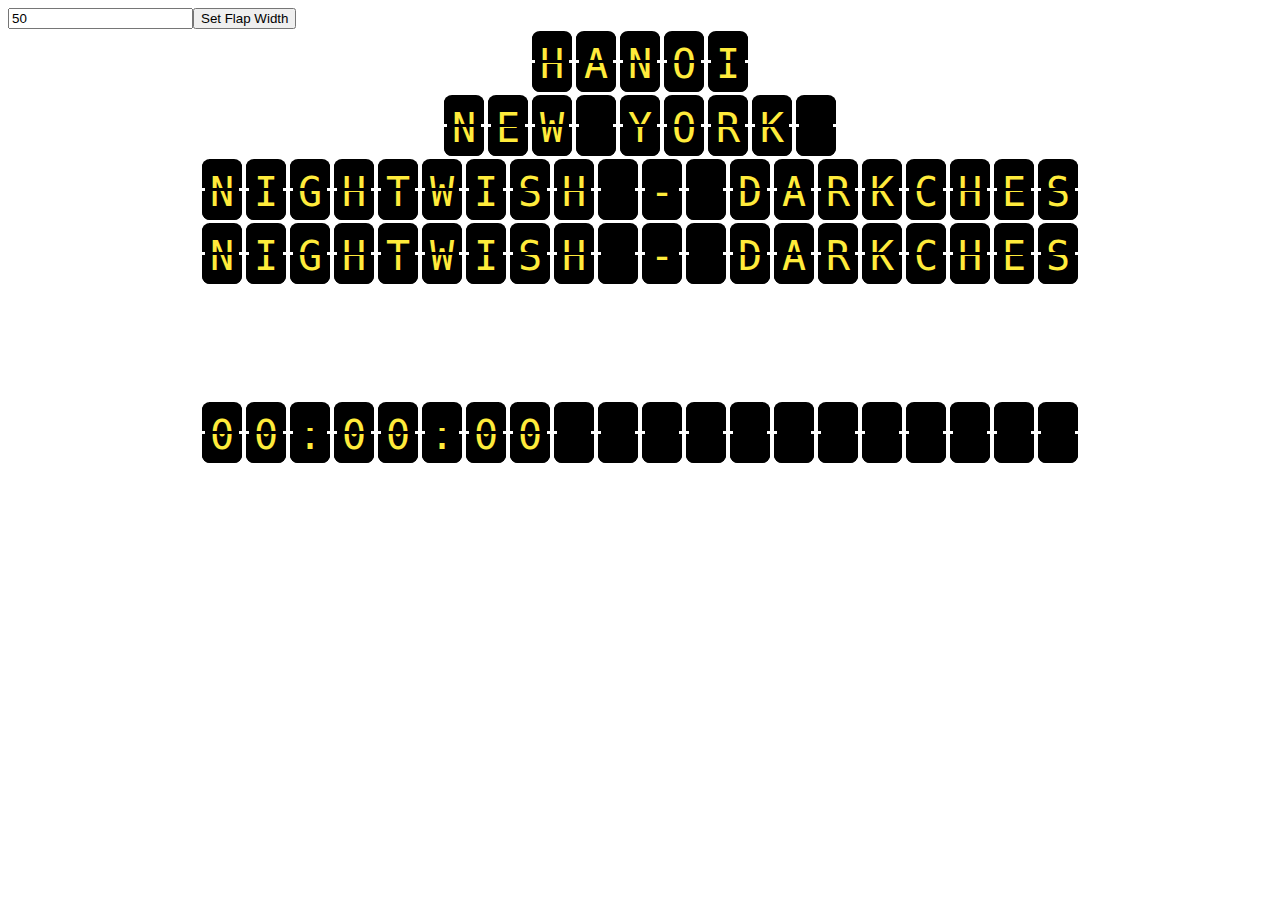
==== index.html @ d9cda87d "first commit" ====
<html>

<head>
    <meta charset="UTF-8">
    <title>Split Flap Display</title>
    <link rel="stylesheet" href="./style.css">
    <link rel="stylesheet" href="./xsplit-flap.css">
</head>

<body>
    <input type="number" id="flapwidth" value="50"><button onclick="setFlapsWidth(document.getElementById('flapwidth').value)">Set Flap Width</button>
    <div class="center">
    </div>
</body>

</html>
<script src="./xsplit-flap.js"></script>
<script>
    var osplitFlap;
    var osplitFlap2;
    var splitflap;
    var splitflap2;
    var splitflap3;
    (function () {
        osplitFlap = new splitFlap(null, "PARIS", "HANOI");
        osplitFlap2 = new splitFlap(null, "AMSTERDAM", "NEW YORK");
        splitflap = new splitFlap(document.querySelector(".center"), null, "00:00:00", false, 20);

        setInterval(() => {
            splitflap.setText(getTimeStr());
        }, 1000);

        splitflap2 = new splitFlap(null, null, "NightWish - DarkChest of wonders", false, 20);
        splitflap2.roll("left");

        splitflap3 = new splitFlap(null, null, "NightWish - DarkChest of wonders", false, 20);
        splitflap3.roll("right");

    })();

    function getTimeMinSecStr() {
        var d = new Date();
        var m = d.getMinutes().toString().padStart(2, '0');
        var s = d.getSeconds().toString().padStart(2, '0');
        return `${m}:${s}`;
    }

    function getTimeStr() {
        var d = new Date();
        var h = d.getHours();
        var m = d.getMinutes().toString().padStart(2, '0');
        var s = d.getSeconds().toString().padStart(2, '0');
        return `${h}:${m}:${s}`;
    }

    function setFlapsWidth(width) {
        splitflap.setFlapsWidth(width);
        splitflap2.setFlapsWidth(width);
        splitflap3.setFlapsWidth(width);
    };
</script>
---- style.css ----
.center {
  position: absolute;
  left: 0;
  top: 50%;
  margin-top: -50px;
  width: 100%;
  display: flex;
  justify-content: center;
}

/*********************/
---- xsplit-flap.css ----
:root {
    --flapWidth: 40px;
}

.splitflap {
    position: relative;
    min-width: var(--flapWidth);
    height: calc(var(--flapWidth) * 1.5);
    line-height: calc(var(--flapWidth) * 1.5 + var(--flapWidth)*0.1);
    margin: 2px;
    font-size: var(--flapWidth);
    font-family: monospace;
    text-align: center;
    color: #FFEB3B;
}

.top {
    position: relative;
    height: 50%;
    width: 100%;
    background-color: #000000;
    /*border-radius: 10px 10px 0 0;*/
    border-top-left-radius: calc(var(--flapWidth)/5);
    border-top-right-radius: calc(var(--flapWidth)/5);
    border-bottom-left-radius: 0px;
    border-bottom-right-radius: 0px;
    border-bottom: 1px solid black;
    overflow: hidden;
    z-index: 0;
}

.bottom {
    position: relative;
    height: 100%;
    width: 100%;
    margin-top: -75%;
    /* border-radius: 10px 10px 10px 10px; */
    border-top-left-radius: calc(var(--flapWidth)/5);
    border-top-right-radius: calc(var(--flapWidth)/5);
    border-bottom-left-radius: calc(var(--flapWidth)/5);
    border-bottom-right-radius: calc(var(--flapWidth)/5);
    z-index: -1;
    background-color: black;
    background-image: linear-gradient(rgba(0, 0, 0, 0), #000000);
    transform-origin: center;
}

.bottom:after {
    content: "";
    background-image: -webkit-linear-gradient(0deg, white 7%, black 7%, black 93%, white 93%, white 100%);
    display: block;
    height: 1px;
    width: 100%;
    position: absolute;
    top: 50%;
}

.nextHalf {
    position: relative;
    height: 50%;
    width: 100%;
    margin-top: -150%;
    overflow: hidden;
    /* border-radius: 10px 10px 0 0; */
    border-top-left-radius: calc(var(--flapWidth)/5);
    border-top-right-radius: calc(var(--flapWidth)/5);
    border-bottom-left-radius: 0px;
    border-bottom-right-radius: 0px;
    z-index: 2;
    background-color: black;
    background-image: linear-gradient(#000000, rgba(0, 0, 0, 0));
    transform-origin: bottom;
}

.nextHalf:after {
    content: "";
    background-image: -webkit-linear-gradient(0deg, white 7%, black 7%, black 93%, white 93%, white 100%);
    display: block;
    height: 2px;
    width: 100%;
    position: absolute;
    bottom: 0;
}

.nextFull {
    position: relative;
    height: 100%;
    width: 100%;
    background-color: #000000;
    margin-top: -150%;
    /* border-radius: 10px 10px 10px 10px; */
    border-top-left-radius: calc(var(--flapWidth)/5);
    border-top-right-radius: calc(var(--flapWidth)/5);
    border-bottom-left-radius: calc(var(--flapWidth)/5);
    border-bottom-right-radius: calc(var(--flapWidth)/5);
    z-index: -3;
}


.flip1 {
    animation: flip1 ease-in 1;
    animation-duration: 1s;
}

.flip2 {
    animation: flip2 ease-out 1;
    animation-duration: 1s;
}

@keyframes flip1 {
    0% {
        transform: rotateX(0deg);
        background-color: #000000;
    }

    50% {
        transform: rotateX(90deg);
        background-color: black;
    }

    100% {
        transform: rotateX(90deg);
    }
}

@keyframes flip2 {
    0% {
        transform: rotateX(-90deg);
    }

    50% {
        transform: rotateX(-90deg);
    }

    100% {
        transform: rotateX(0deg);
        background-color: #000000;
    }
}
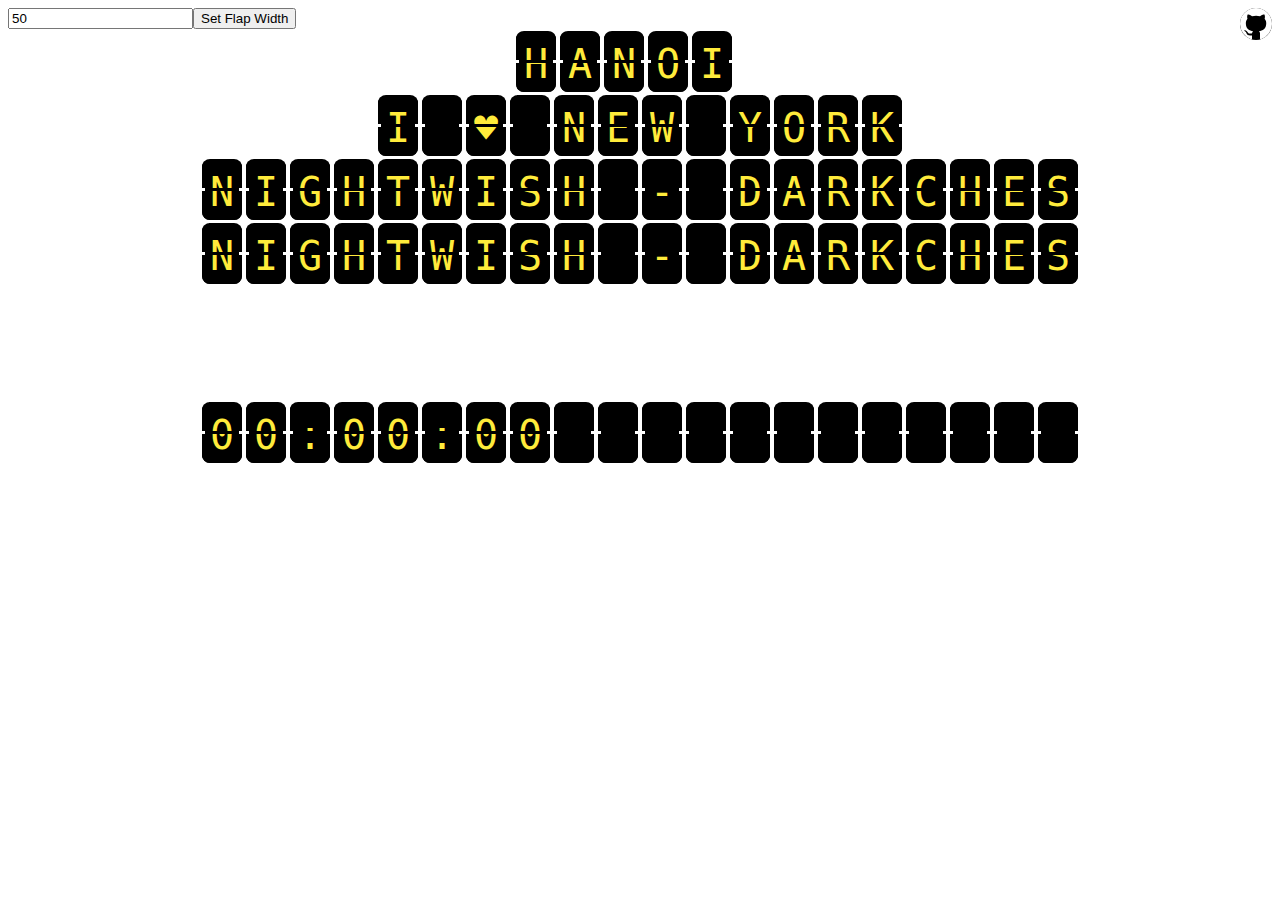
==== commit 64c95740: "added changeTime param, improvements" ====
--- a/index.html
+++ b/index.html
@@ -8,6 +8,15 @@
 </head>
 
 <body>
+    <a href="https://github.com/ryddle/split-flap-display" target="_blank" style="float: right;">
+        <div style="height: 32px;width: 32px;background: black;border-radius: 50%;">
+            <svg height="32" aria-hidden="true" viewBox="0 0 16 16" version="1.1" width="32" data-view-component="true" style="fill: white;">
+                <path
+                    d="M8 0c4.42 0 8 3.58 8 8a8.013 8.013 0 0 1-5.45 7.59c-.4.08-.55-.17-.55-.38 0-.27.01-1.13.01-2.2 0-.75-.25-1.23-.54-1.48 1.78-.2 3.65-.88 3.65-3.95 0-.88-.31-1.59-.82-2.15.08-.2.36-1.02-.08-2.12 0 0-.67-.22-2.2.82-.64-.18-1.32-.27-2-.27-.68 0-1.36.09-2 .27-1.53-1.03-2.2-.82-2.2-.82-.44 1.1-.16 1.92-.08 2.12-.51.56-.82 1.28-.82 2.15 0 3.06 1.86 3.75 3.64 3.95-.23.2-.44.55-.51 1.07-.46.21-1.61.55-2.33-.66-.15-.24-.6-.83-1.23-.82-.67.01-.27.38.01.53.34.19.73.9.82 1.13.16.45.68 1.31 2.69.94 0 .67.01 1.3.01 1.49 0 .21-.15.45-.55.38A7.995 7.995 0 0 1 0 8c0-4.42 3.58-8 8-8Z">
+                </path>
+            </svg>
+        </div>
+    </a>
     <input type="number" id="flapwidth" value="50"><button onclick="setFlapsWidth(document.getElementById('flapwidth').value)">Set Flap Width</button>
     <div class="center">
     </div>
@@ -22,18 +31,18 @@
     var splitflap2;
     var splitflap3;
     (function () {
-        osplitFlap = new splitFlap(null, "PARIS", "HANOI");
-        osplitFlap2 = new splitFlap(null, "AMSTERDAM", "NEW YORK");
-        splitflap = new splitFlap(document.querySelector(".center"), null, "00:00:00", false, 20);
+        osplitFlap = new splitFlap({beginText:"PARIS", endText:"HANOI"});
+        osplitFlap2 = new splitFlap({beginText:"AMSTERDAM", endText:"I ♥ NEW YORK", changeTime:10000});
+        splitflap = new splitFlap({parent:document.querySelector(".center"), endText:"00:00:00", loop:false, size:20});
 
         setInterval(() => {
             splitflap.setText(getTimeStr());
         }, 1000);
 
-        splitflap2 = new splitFlap(null, null, "NightWish - DarkChest of wonders", false, 20);
-        splitflap2.roll("left");
+        splitflap2 = new splitFlap({endText:"NightWish - DarkChest of wonders", loop:false, size:20});
+        splitflap2.roll("left", 5000);
 
-        splitflap3 = new splitFlap(null, null, "NightWish - DarkChest of wonders", false, 20);
+        splitflap3 = new splitFlap({endText:"NightWish - DarkChest of wonders", loop:false, size:20});
         splitflap3.roll("right");
 
     })();
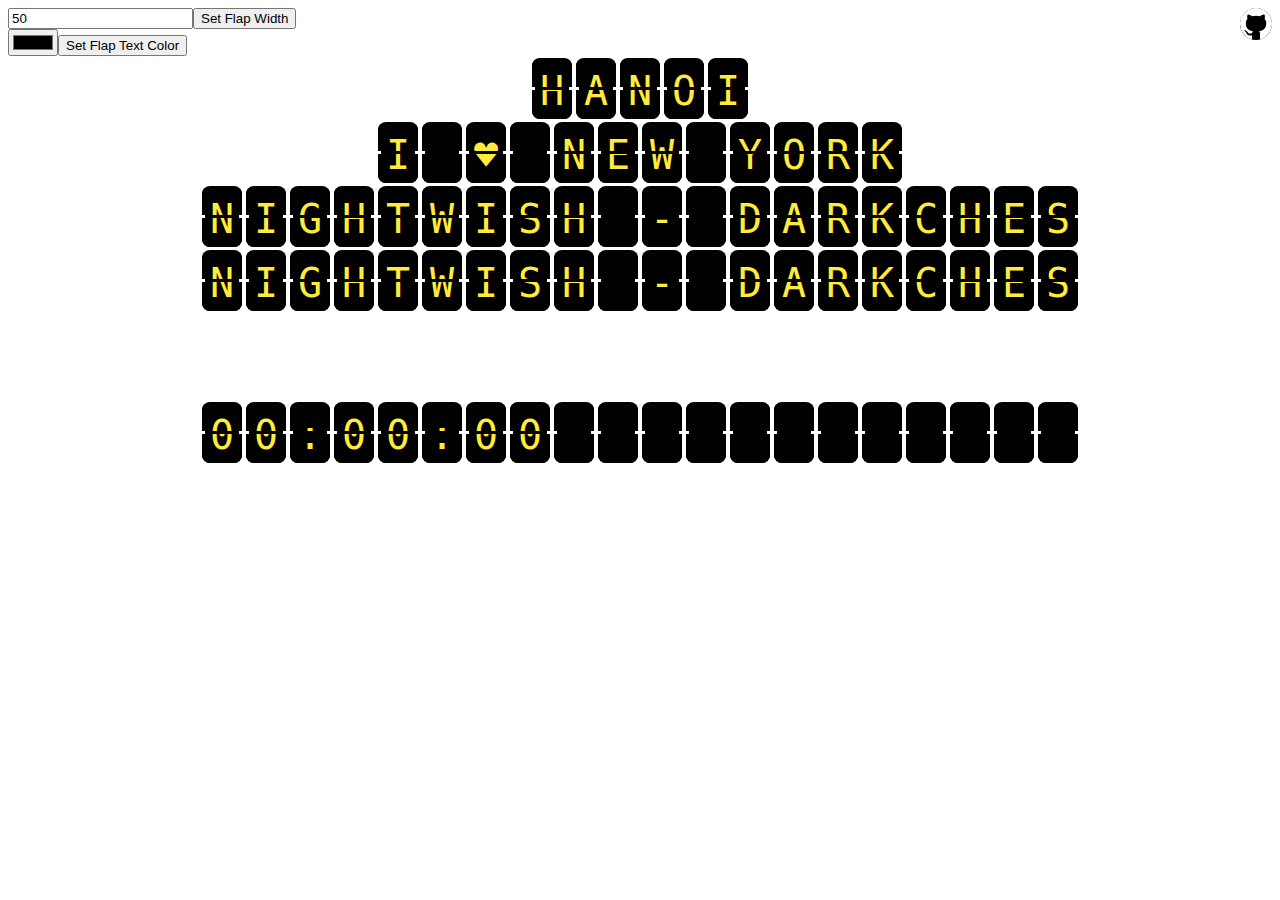
==== commit ce49d99f: "added setFlapsTextColor" ====
--- a/index.html
+++ b/index.html
@@ -18,6 +18,8 @@
         </div>
     </a>
     <input type="number" id="flapwidth" value="50"><button onclick="setFlapsWidth(document.getElementById('flapwidth').value)">Set Flap Width</button>
+    <br>
+    <input type="color" id="flaptextcolor" value="50"><button onclick="setFlapsTextColor(document.getElementById('flaptextcolor').value)">Set Flap Text Color</button>
     <div class="center">
     </div>
 </body>
@@ -56,7 +58,7 @@
 
     function getTimeStr() {
         var d = new Date();
-        var h = d.getHours();
+        var h = d.getHours().toString().padStart(2, '0');
         var m = d.getMinutes().toString().padStart(2, '0');
         var s = d.getSeconds().toString().padStart(2, '0');
         return `${h}:${m}:${s}`;
@@ -64,7 +66,9 @@
 
     function setFlapsWidth(width) {
         splitflap.setFlapsWidth(width);
-        splitflap2.setFlapsWidth(width);
-        splitflap3.setFlapsWidth(width);
+    };
+
+    function setFlapsTextColor(color) {
+        splitflap.setFlapsTextColor(color);
     };
 </script>--- a/xsplit-flap.css
+++ b/xsplit-flap.css
@@ -1,5 +1,6 @@
 :root {
     --flapWidth: 40px;
+    --flapTextColor: #FFEB3B;
 }
 
 .splitflap {
@@ -11,7 +12,7 @@
     font-size: var(--flapWidth);
     font-family: monospace;
     text-align: center;
-    color: #FFEB3B;
+    color: var(--flapTextColor, #FFEB3B);
 }
 
 .top {
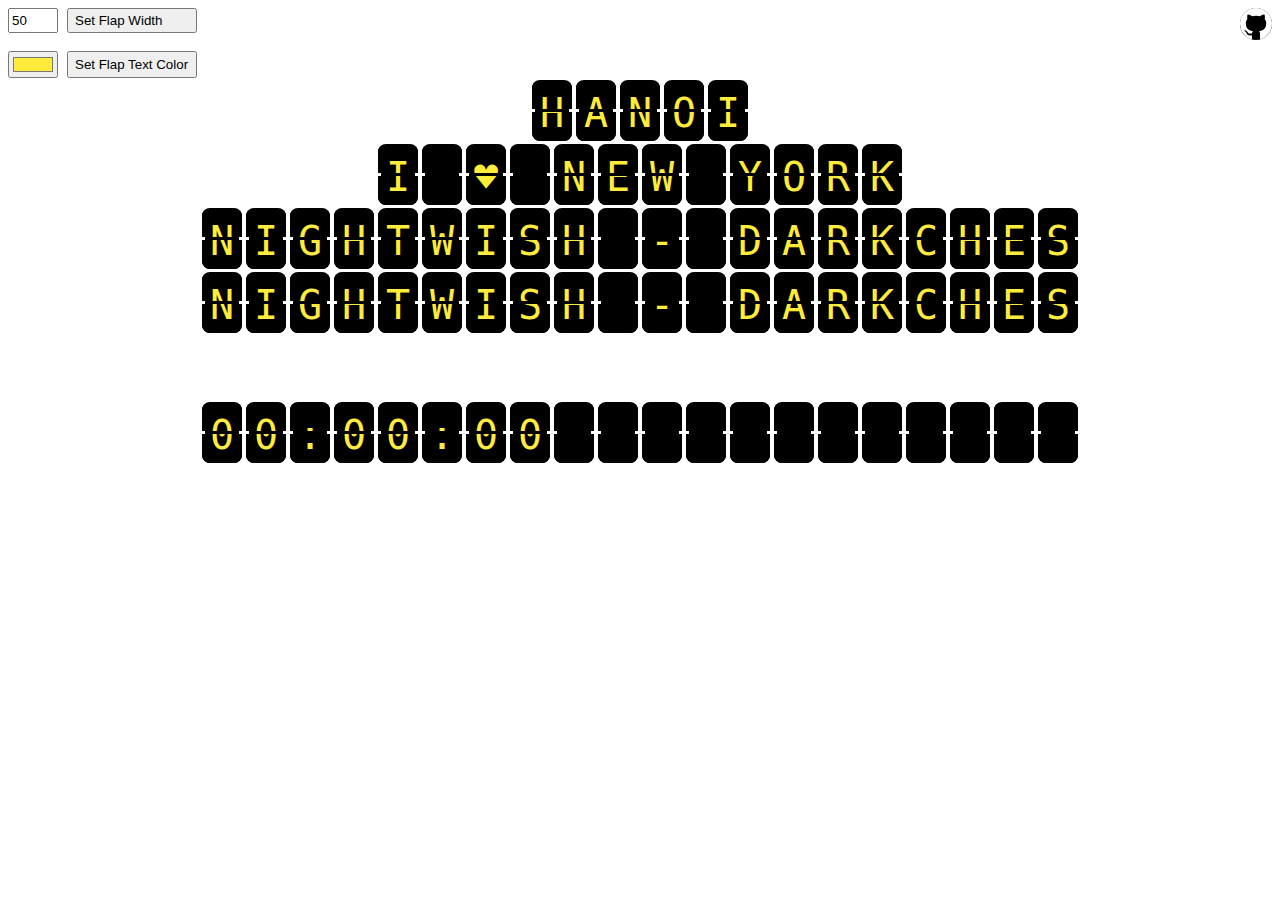
==== commit bb3521fe: "fix" ====
--- a/index.html
+++ b/index.html
@@ -17,11 +17,14 @@
             </svg>
         </div>
     </a>
-    <input type="number" id="flapwidth" value="50"><button onclick="setFlapsWidth(document.getElementById('flapwidth').value)">Set Flap Width</button>
-    <br>
-    <input type="color" id="flaptextcolor" value="50"><button onclick="setFlapsTextColor(document.getElementById('flaptextcolor').value)">Set Flap Text Color</button>
-    <div class="center">
-    </div>
+    
+    <input type="number" id="flapwidth" value="50" style="width: 50px;height: 25px;margin-right: 5px;">
+    <button onclick="setFlapsWidth(document.getElementById('flapwidth').value)" style="vertical-align: bottom;width: 130px;text-align: left;height: 25px;">Set Flap Width</button>
+    <br><br>
+    <input type="color" id="flaptextcolor" value="#FFEB3B" style="margin-right: 5px;">
+    <button onclick="setFlapsTextColor(document.getElementById('flaptextcolor').value)" style="width: 130px;text-align: left;height: 27px;vertical-align: bottom;">Set Flap Text Color</button>
+
+    <div class="center"></div>
 </body>
 
 </html>
